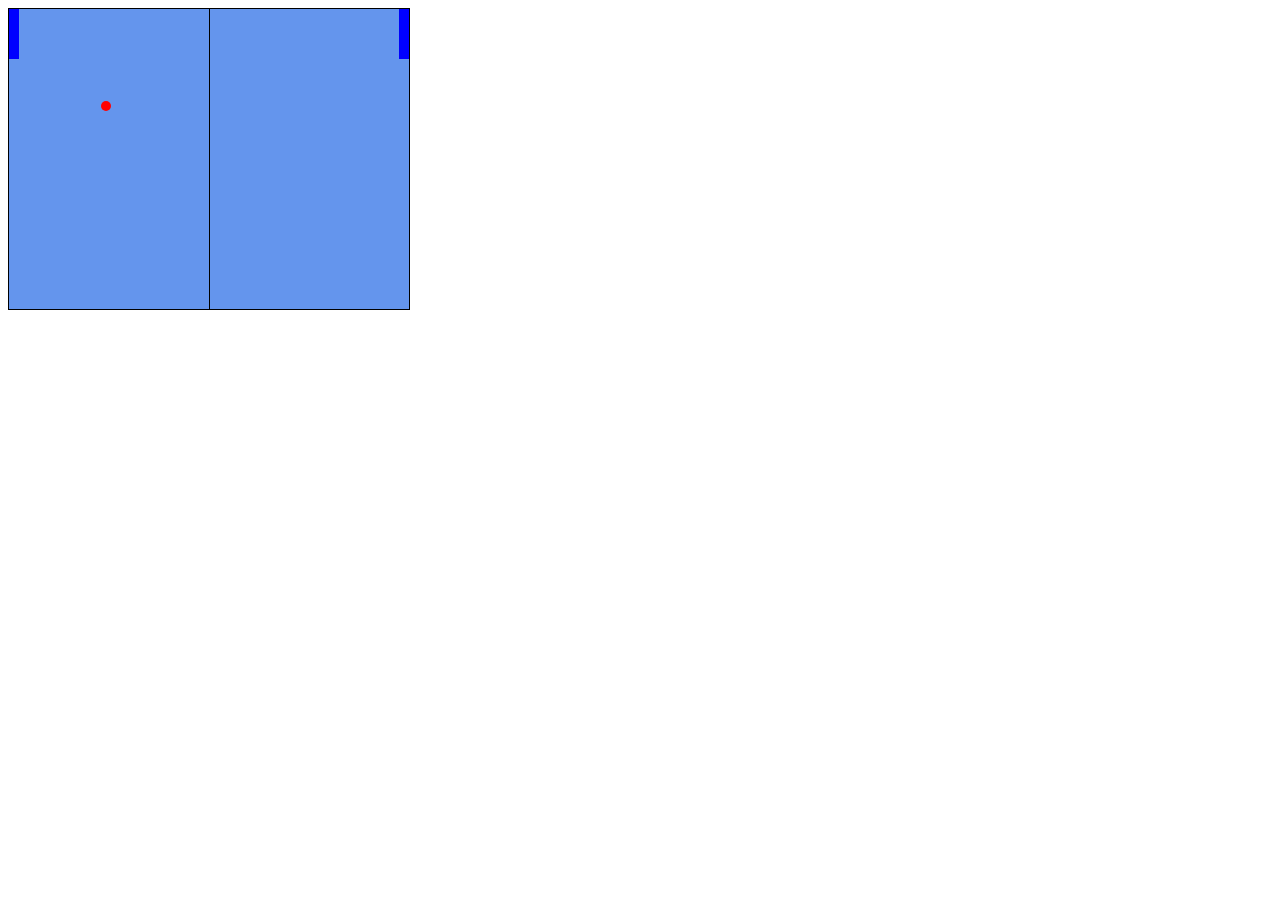
==== Pong/index.html @ 3a140ecd "Pong movimiento ball y paddles" ====
<html>
  <head>
    <meta charset="UTF-8">
    <meta name="viewport" content="width=device-width, initial-scale=1">
    
    <link rel="stylesheet" href="styles.css">
    <title>Pong</title>
  </head>
  <body>
    
   
    <div id="game" class="game">
      <div id="paddle-left" class="paddle"></div>
      <div id="paddle-right" class="paddle"></div>
      <div id="ball" class="ball"></div>
      <div id="divider"></div>

    </div>

    <script src="code.js"></script>

  </body>
</html>
---- Pong/styles.css ----
#game {
  width: 400px;
  height: 300px;
  border: 1px solid black;
  position: relative;
  background-color: cornflowerblue;
}

#divider {
  width: 1px;
  height: 100%;
  background: black;
  position: absolute;
  left: 50%;
}
  
.paddle {
  width: 10px;
  height: 50px;
  background: blue;
  position: absolute;
}

#paddle-left {
  left: 0;
}

#paddle-right {
  right: 0;
}

#ball {
  width: 10px;
  height: 10px;
  background: red;
  border-radius: 50%;
  position: absolute;
}
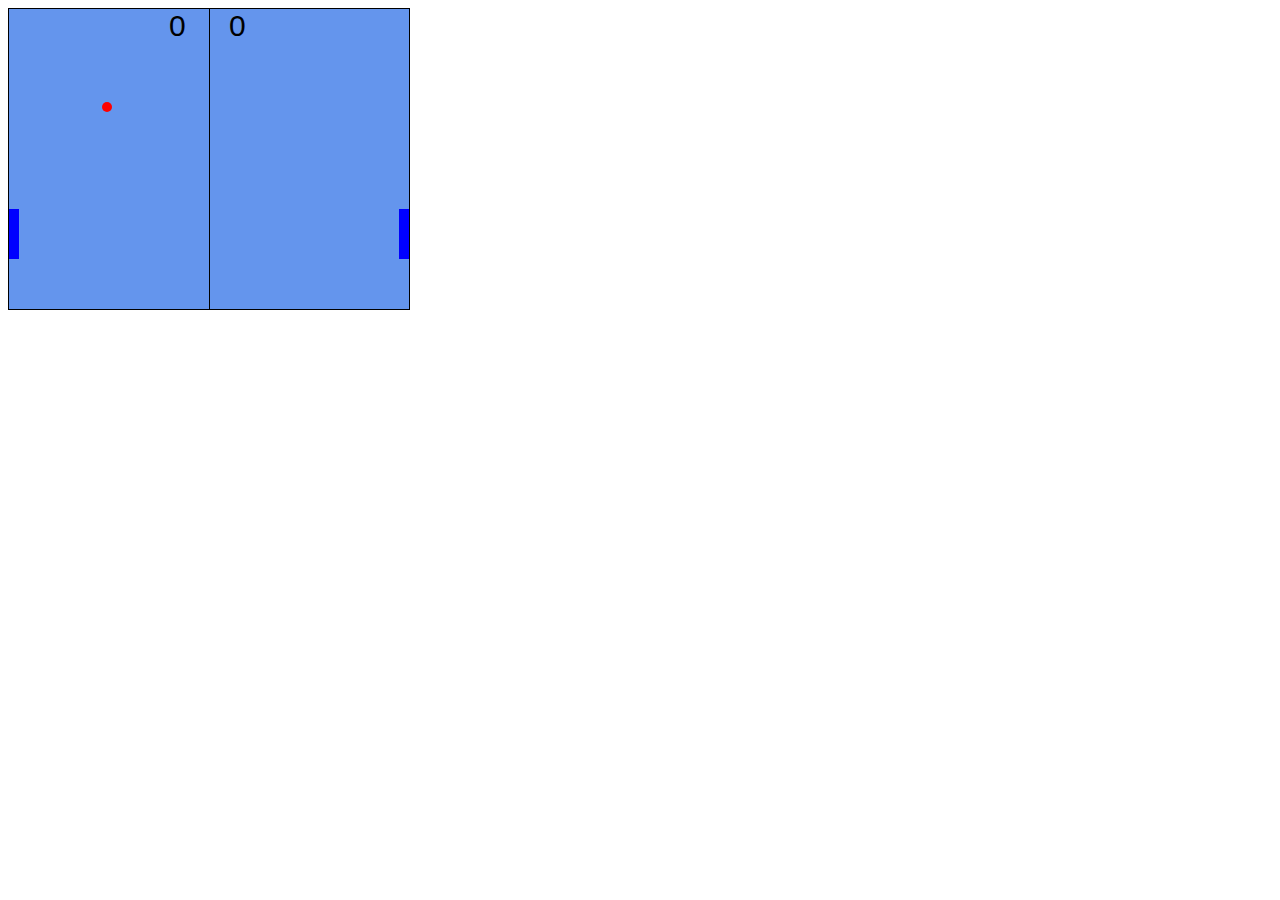
==== commit 1b3163fc: "Puntos y colisiones" ====
--- a/Pong/index.html
+++ b/Pong/index.html
@@ -8,13 +8,15 @@
   </head>
   <body>
     
-   
     <div id="game" class="game">
+      <div id="divider"></div>
+
+      <div id="punctuation1">0</div>
+      <div id="punctuation2">0</div>
+
       <div id="paddle-left" class="paddle"></div>
       <div id="paddle-right" class="paddle"></div>
       <div id="ball" class="ball"></div>
-      <div id="divider"></div>
-
     </div>
 
     <script src="code.js"></script>
--- a/Pong/styles.css
+++ b/Pong/styles.css
@@ -37,3 +37,21 @@
   position: absolute;
 }
 
+#punctuation1
+{
+  position: absolute;
+  left: 40%;
+  font-size: 30px;
+  font-family: Arial, Helvetica, sans-serif;
+
+}
+
+#punctuation2
+{
+  position: relative;
+  left: 55%;
+  font-size: 30px;
+  font-family: Arial, Helvetica, sans-serif;
+
+}
+
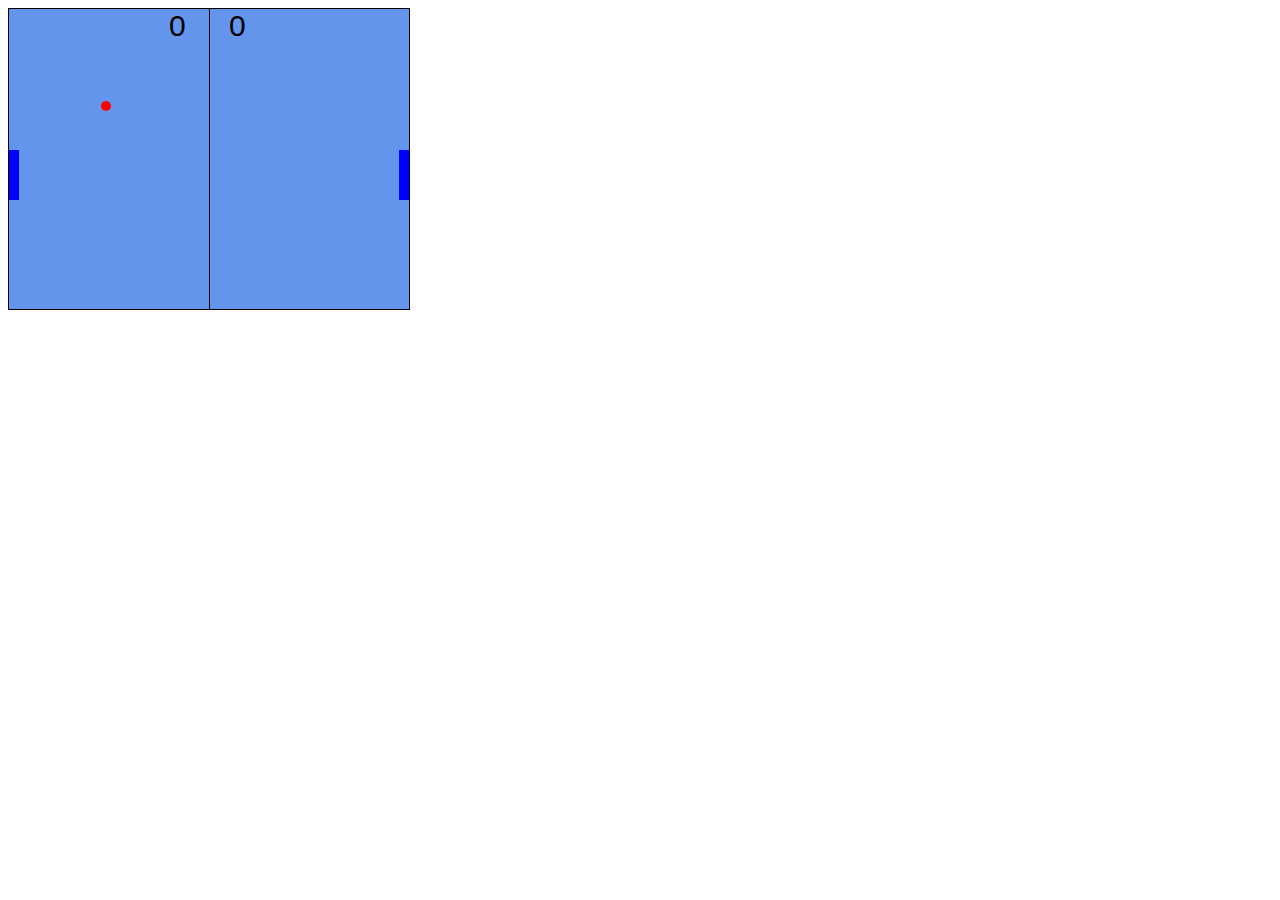
==== commit 0cb03c7a: "Pong finished" ====
--- a/Pong/index.html
+++ b/Pong/index.html
@@ -10,9 +10,12 @@
     
     <div id="game" class="game">
       <div id="divider"></div>
+      
 
       <div id="punctuation1">0</div>
       <div id="punctuation2">0</div>
+
+      <div id="win">P</div>
 
       <div id="paddle-left" class="paddle"></div>
       <div id="paddle-right" class="paddle"></div>
--- a/Pong/styles.css
+++ b/Pong/styles.css
@@ -55,3 +55,12 @@
 
 }
 
+#win
+{
+  position: absolute;
+  left:30%;
+  bottom:50%; 
+  font-family: Arial, Helvetica, sans-serif;
+  font-size: 70px;
+}
+
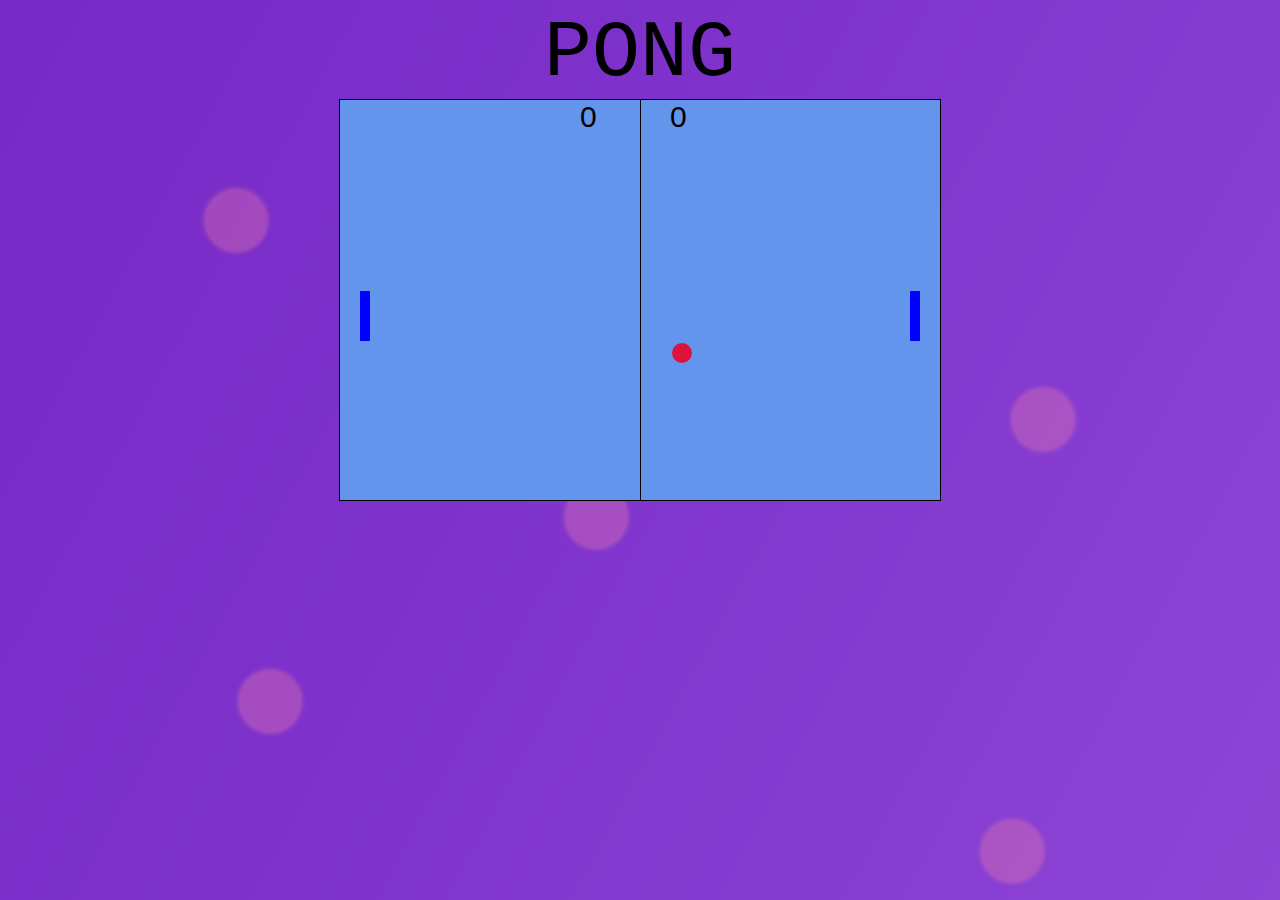
==== commit 2a72aa4d: "Pong visually better" ====
--- a/Pong/index.html
+++ b/Pong/index.html
@@ -8,6 +8,8 @@
   </head>
   <body>
     
+    <div id="title">PONG</div>
+    <div id="gameContainer">
     <div id="game" class="game">
       <div id="divider"></div>
       
@@ -21,6 +23,7 @@
       <div id="paddle-right" class="paddle"></div>
       <div id="ball" class="ball"></div>
     </div>
+  </div>
 
     <script src="code.js"></script>
 
--- a/Pong/styles.css
+++ b/Pong/styles.css
@@ -1,9 +1,28 @@
+#title {
+  text-align: center;
+  font-size: 5em;
+}
+*{
+  font-family: 'Courier New', Courier, monospace;
+}
+body{
+    background-image: url("bg.jpg");
+
+}
+
+#gameContainer {
+  width: 602px;
+  height: 402px;
+  margin: 0 auto;
+  background-color: cornflowerblue;
+
+
+}
 #game {
-  width: 400px;
-  height: 300px;
+  width: 600px;
+  height: 400px;
   border: 1px solid black;
   position: relative;
-  background-color: cornflowerblue;
 }
 
 #divider {
@@ -22,17 +41,17 @@
 }
 
 #paddle-left {
-  left: 0;
+  left: 20px;
 }
 
 #paddle-right {
-  right: 0;
+  right: 20px;
 }
 
 #ball {
-  width: 10px;
-  height: 10px;
-  background: red;
+  width: 20px;
+  height: 20px;
+  background:crimson;
   border-radius: 50%;
   position: absolute;
 }
@@ -58,7 +77,7 @@
 #win
 {
   position: absolute;
-  left:30%;
+  left:35%;
   bottom:50%; 
   font-family: Arial, Helvetica, sans-serif;
   font-size: 70px;
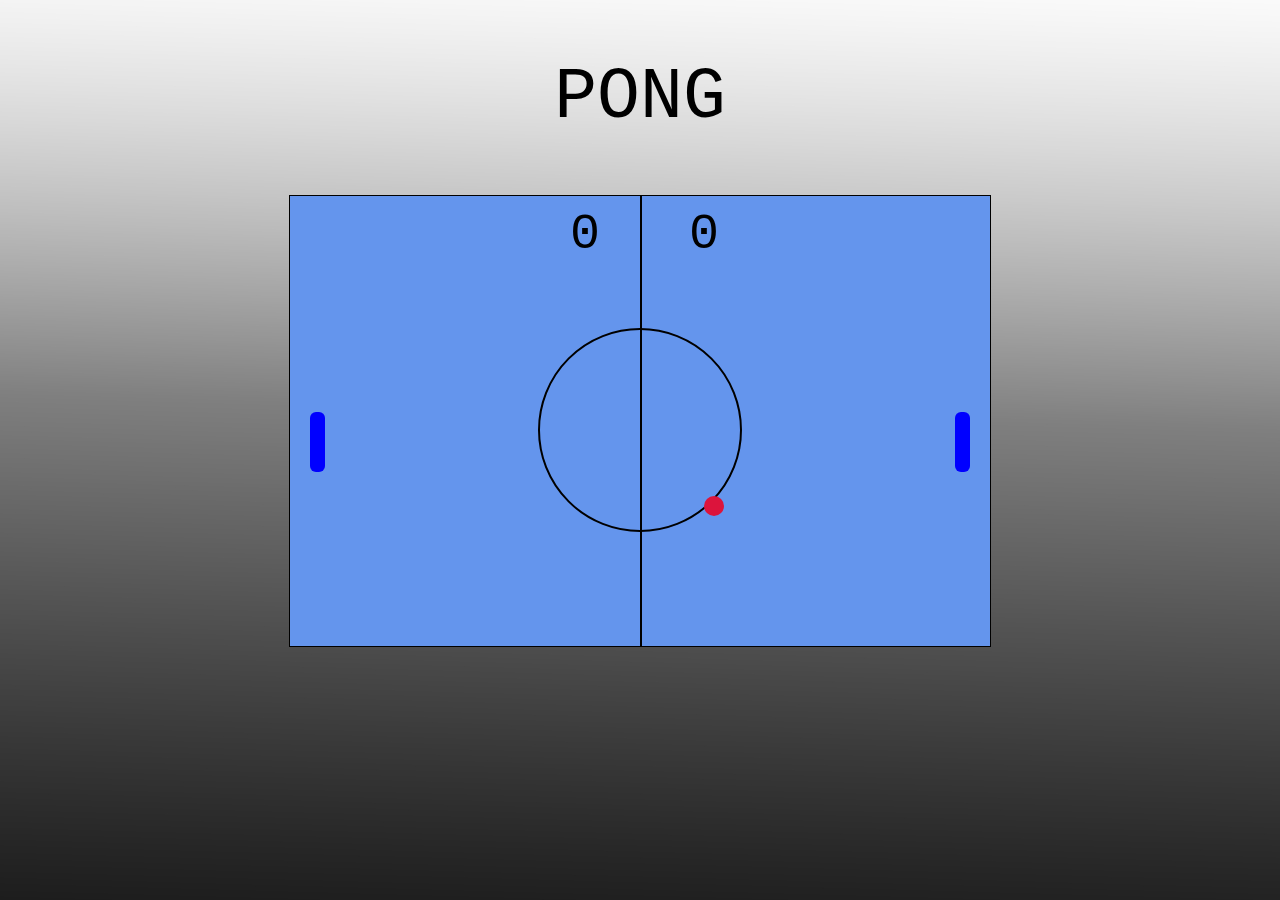
==== commit b964af23: "Pong donete a falta de textos" ====
--- a/Pong/index.html
+++ b/Pong/index.html
@@ -8,15 +8,17 @@
   </head>
   <body>
     
-    <div id="title">PONG</div>
-    <div id="gameContainer">
+  <div id="title">PONG</div>
+
+  <div id="gameContainer">
     <div id="game" class="game">
       <div id="divider"></div>
+     
       
-
       <div id="punctuation1">0</div>
       <div id="punctuation2">0</div>
-
+      
+      <div id="circle"></div>
       <div id="win">P</div>
 
       <div id="paddle-left" class="paddle"></div>
--- a/Pong/styles.css
+++ b/Pong/styles.css
@@ -1,6 +1,8 @@
 #title {
   text-align: center;
-  font-size: 5em;
+  font-size: 5.5em;
+  margin: 0.8em;
+  font-family: monospace;
 }
 *{
   font-family: 'Courier New', Courier, monospace;
@@ -11,33 +13,47 @@
 }
 
 #gameContainer {
-  width: 602px;
-  height: 402px;
+  width: 702px;
+  height: 452px;
   margin: 0 auto;
   background-color: cornflowerblue;
 
 
 }
 #game {
-  width: 600px;
-  height: 400px;
+  width: 700px;
+  height: 450px;
   border: 1px solid black;
   position: relative;
 }
 
 #divider {
-  width: 1px;
+  width: 2px;
   height: 100%;
   background: black;
   position: absolute;
   left: 50%;
 }
   
+#circle {
+  background-color: transparent;
+  width: 200px;
+  height: 200px;
+  border: solid black;
+  border-width: 2px;
+  border-radius: 50%;
+  position: relative;
+  margin: auto;
+  top:65;
+}
+
 .paddle {
-  width: 10px;
-  height: 50px;
+  width: 15px;
+  height: 60px;
   background: blue;
   position: absolute;
+  border-radius: 6px;
+
 }
 
 #paddle-left {
@@ -58,27 +74,33 @@
 
 #punctuation1
 {
+  margin-top: 0.2em;
   position: absolute;
   left: 40%;
-  font-size: 30px;
-  font-family: Arial, Helvetica, sans-serif;
+  font-size: 50px;
+  font-family: monospace;
+
 
 }
 
 #punctuation2
 {
+  margin-top: 0.2em;
+
   position: relative;
-  left: 55%;
-  font-size: 30px;
-  font-family: Arial, Helvetica, sans-serif;
+  left: 57%;
+  font-size: 50px;
+  font-family: monospace;
 
 }
 
 #win
 {
+  border-radius: 5px;
+  background-color: indianred; 
   position: absolute;
-  left:35%;
-  bottom:50%; 
+  left:37%;
+  bottom:73%; 
   font-family: Arial, Helvetica, sans-serif;
   font-size: 70px;
 }
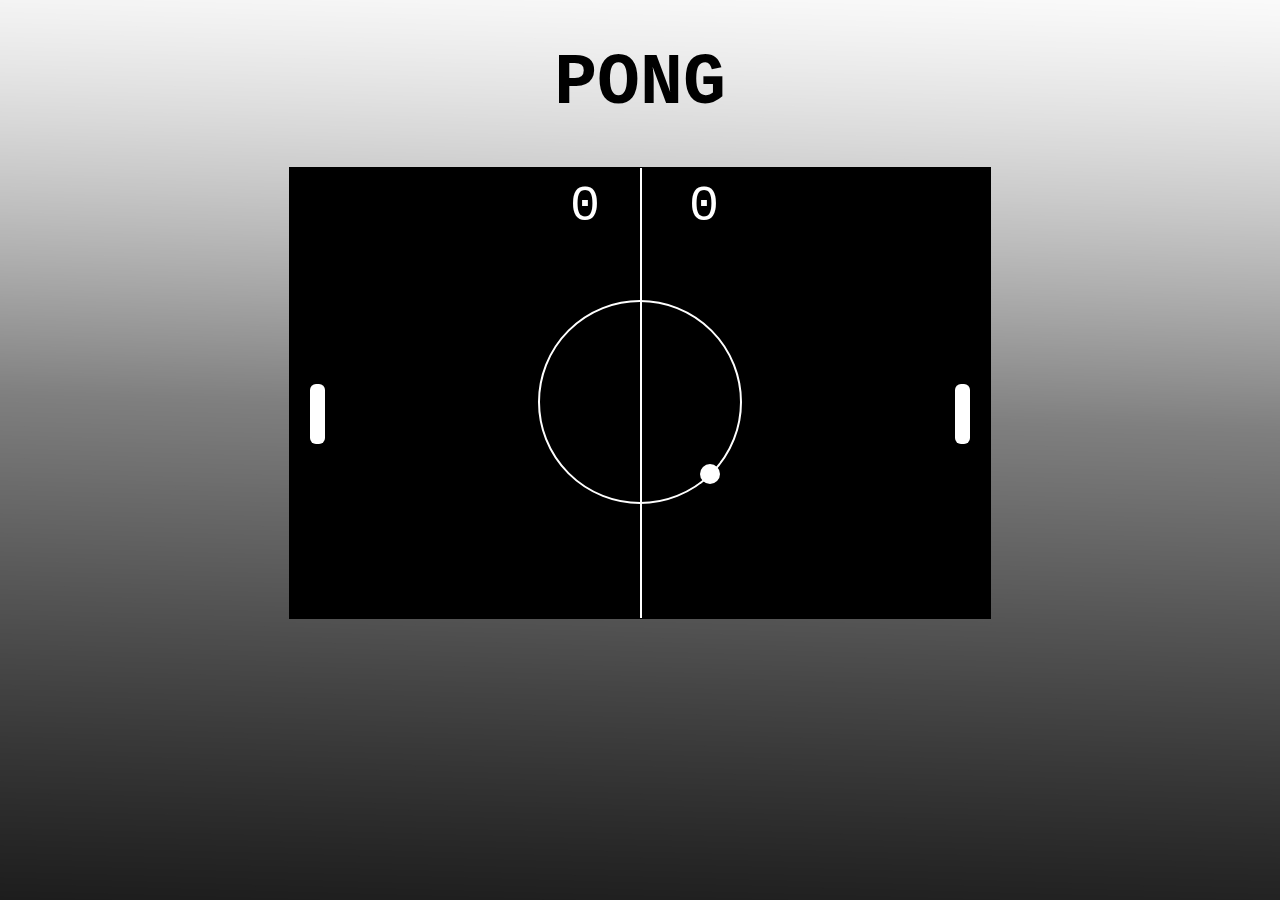
==== commit 2d0f154a: "Changed colors" ====
--- a/Pong/index.html
+++ b/Pong/index.html
@@ -8,7 +8,7 @@
   </head>
   <body>
     
-  <div id="title">PONG</div>
+  <div id="title"><b>PONG</b></div>
 
   <div id="gameContainer">
     <div id="game" class="game">
--- a/Pong/styles.css
+++ b/Pong/styles.css
@@ -1,11 +1,11 @@
 #title {
   text-align: center;
   font-size: 5.5em;
-  margin: 0.8em;
+  margin: 0.6em;
   font-family: monospace;
 }
 *{
-  font-family: 'Courier New', Courier, monospace;
+  font-family: monospace;
 }
 body{
     background-image: url("bg.jpg");
@@ -16,7 +16,7 @@
   width: 702px;
   height: 452px;
   margin: 0 auto;
-  background-color: cornflowerblue;
+  background-color: black;
 
 
 }
@@ -30,7 +30,7 @@
 #divider {
   width: 2px;
   height: 100%;
-  background: black;
+  background: white;
   position: absolute;
   left: 50%;
 }
@@ -39,7 +39,7 @@
   background-color: transparent;
   width: 200px;
   height: 200px;
-  border: solid black;
+  border: solid white;
   border-width: 2px;
   border-radius: 50%;
   position: relative;
@@ -50,7 +50,7 @@
 .paddle {
   width: 15px;
   height: 60px;
-  background: blue;
+  background: white;
   position: absolute;
   border-radius: 6px;
 
@@ -67,13 +67,14 @@
 #ball {
   width: 20px;
   height: 20px;
-  background:crimson;
+  background:white;
   border-radius: 50%;
   position: absolute;
 }
 
 #punctuation1
 {
+  color:white;
   margin-top: 0.2em;
   position: absolute;
   left: 40%;
@@ -86,6 +87,7 @@
 #punctuation2
 {
   margin-top: 0.2em;
+  color:white;
 
   position: relative;
   left: 57%;
@@ -97,11 +99,11 @@
 #win
 {
   border-radius: 5px;
-  background-color: indianred; 
+  background-color: white; 
   position: absolute;
   left:37%;
-  bottom:73%; 
-  font-family: Arial, Helvetica, sans-serif;
+  bottom:67%; 
+  font-family: monospace;
   font-size: 70px;
 }
 
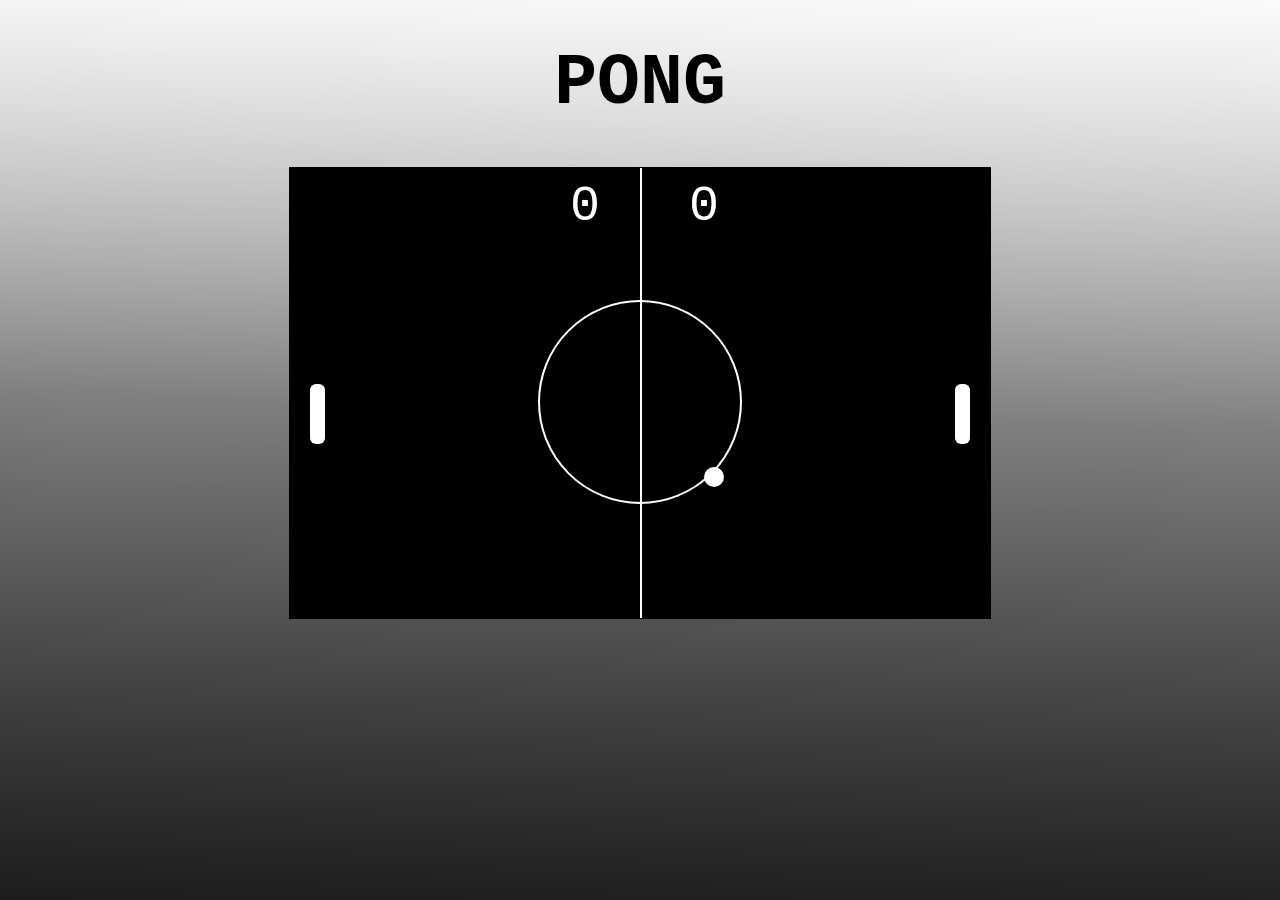
==== commit 8ec5f8be: "pause" ====
--- a/Pong/index.html
+++ b/Pong/index.html
@@ -2,7 +2,8 @@
   <head>
     <meta charset="UTF-8">
     <meta name="viewport" content="width=device-width, initial-scale=1">
-    
+    <script src="../Utils/pause.js"></script>
+
     <link rel="stylesheet" href="styles.css">
     <title>Pong</title>
   </head>
@@ -20,6 +21,8 @@
       
       <div id="circle"></div>
       <div id="win">P</div>
+      <div id="pause">P</div>
+
 
       <div id="paddle-left" class="paddle"></div>
       <div id="paddle-right" class="paddle"></div>
--- a/Pong/styles.css
+++ b/Pong/styles.css
@@ -88,12 +88,10 @@
 {
   margin-top: 0.2em;
   color:white;
-
   position: relative;
   left: 57%;
   font-size: 50px;
   font-family: monospace;
-
 }
 
 #win
@@ -101,9 +99,20 @@
   border-radius: 5px;
   background-color: white; 
   position: absolute;
-  left:37%;
+  left:39%;
   bottom:67%; 
   font-family: monospace;
   font-size: 70px;
 }
 
+#pause
+{
+  border-radius: 5px;
+  background-color: white; 
+  position: absolute;
+  font-family: monospace;
+  font-size: 70px;
+  bottom:40%; 
+  left:33%;
+}
+
